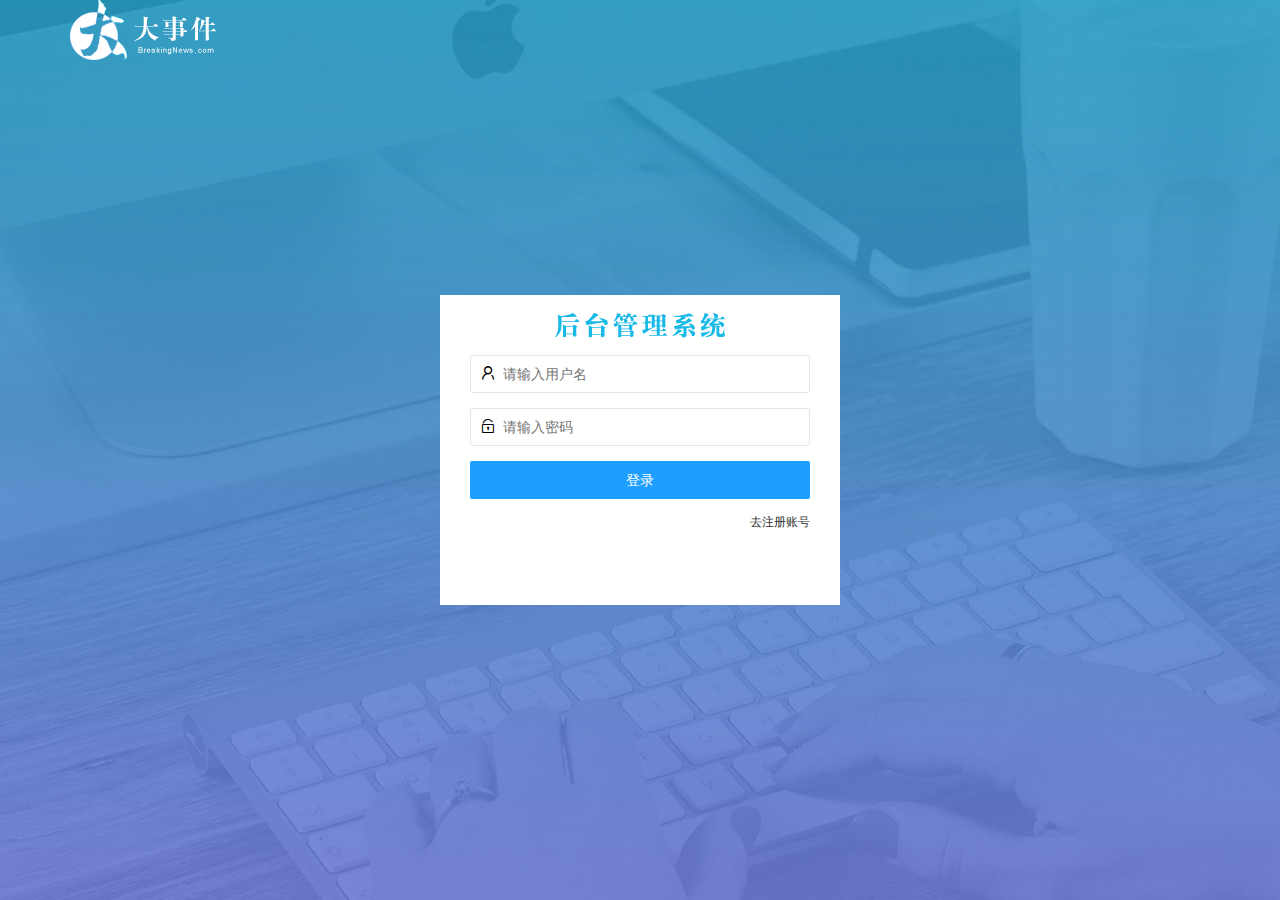
==== login.html @ 741459e1 "完成了登录和注册功能" ====
<!DOCTYPE html>
<html lang="en">

<head>
    <meta charset="UTF-8" />
    <meta name="viewport" content="width=device-width, initial-scale=1.0" />
    <title>大事件-登录/注册</title>
    <!-- 导入 LayUI 的样式 -->
    <link rel="stylesheet" href="/assets/lib/layui/css/layui.css" />
    <!-- 导入自己的样式表 -->
    <link rel="stylesheet" href="/assets/css/login.css" />
</head>

<body>
    <!-- 头部的 Logo 区域 -->
    <div class="layui-main">
        <img src="/assets/images/logo.png" alt="" />
    </div>

    <!-- 登录注册区域 -->
    <div class="loginAndRegBox">
        <div class="title-box"></div>
        <!-- 登录的div -->
        <div class="login-box">
            <!-- 登录的表单 -->
            <form class="layui-form" id="form_login">
                <!-- 用户名 -->
                <div class="layui-form-item">
                    <i class="layui-icon layui-icon-username"></i>
                    <input type="text" name="username" required lay-verify="required" placeholder="请输入用户名"
                        autocomplete="off" class="layui-input" />
                </div>
                <!-- 密码 -->
                <div class="layui-form-item">
                    <i class="layui-icon layui-icon-password"></i>
                    <input type="password" name="password" required lay-verify="required|pwd" placeholder="请输入密码"
                        autocomplete="off" class="layui-input" />
                </div>
                <!-- 登录按钮 -->
                <div class="layui-form-item">
                    <!-- 注意：表单提交按钮和普通按钮的区别，就是 lay-submit 属性 -->
                    <button class="layui-btn layui-btn-fluid layui-btn-normal" lay-submit>登录</button>
                </div>
                <div class="layui-form-item links">
                    <a href="javascript:;" id="link_reg">去注册账号</a>
                </div>
            </form>
        </div>


        <!-- 注册的div -->
        <div class="reg-box">
            <!-- 注册的表单 -->
            <form class="layui-form" id="form_reg">
                <!-- 用户名 -->
                <div class="layui-form-item">
                    <i class="layui-icon layui-icon-username"></i>
                    <input type="text" name="username" required lay-verify="required" placeholder="请输入用户名"
                        autocomplete="off" class="layui-input" />
                </div>
                <!-- 密码 -->
                <div class="layui-form-item">
                    <i class="layui-icon layui-icon-password"></i>
                    <input type="password" name="password" required lay-verify="required|pwd" placeholder="请输入密码"
                        autocomplete="off" class="layui-input" />
                </div>
                <!-- 密码确认框 -->
                <div class="layui-form-item">
                    <i class="layui-icon layui-icon-password"></i>
                    <input type="password" name="repassword" required lay-verify="required|pwd|repwd"
                        placeholder="再次确认密码" autocomplete="off" class="layui-input" />
                </div>
                <!-- 注册按钮 -->
                <div class="layui-form-item">
                    <!-- 注意：表单提交按钮和普通按钮的区别，就是 lay-submit 属性 -->
                    <button class="layui-btn layui-btn-fluid layui-btn-normal" lay-submit>注册</button>
                </div>
                <div class="layui-form-item links">
                    <a href="javascript:;" id="link_login">去登录</a>
                </div>
            </form>
        </div>

    </div>
    <script src="/assets/lib/jquery.js"></script>
    <script src="/assets/lib/layui/layui.all.js"></script>
    <!-- 导入自己封装的baseAPI文件 -->
    <script src="/assets/js/baseAPI.js"></script>
    <!-- 导入自己的js样式文件 -->
    <script src="/assets/js/login.js"></script>
</body>

</html>
---- assets/lib/layui/css/layui.css ----
/** layui-v2.5.5 MIT License By https://www.layui.com */
 .layui-inline,img{display:inline-block;vertical-align:middle}h1,h2,h3,h4,h5,h6{font-weight:400}.layui-edge,.layui-header,.layui-inline,.layui-main{position:relative}.layui-body,.layui-edge,.layui-elip{overflow:hidden}.layui-btn,.layui-edge,.layui-inline,img{vertical-align:middle}.layui-btn,.layui-disabled,.layui-icon,.layui-unselect{-moz-user-select:none;-webkit-user-select:none;-ms-user-select:none}.layui-elip,.layui-form-checkbox span,.layui-form-pane .layui-form-label{text-overflow:ellipsis;white-space:nowrap}.layui-breadcrumb,.layui-tree-btnGroup{visibility:hidden}blockquote,body,button,dd,div,dl,dt,form,h1,h2,h3,h4,h5,h6,input,li,ol,p,pre,td,textarea,th,ul{margin:0;padding:0;-webkit-tap-highlight-color:rgba(0,0,0,0)}a:active,a:hover{outline:0}img{border:none}li{list-style:none}table{border-collapse:collapse;border-spacing:0}h4,h5,h6{font-size:100%}button,input,optgroup,option,select,textarea{font-family:inherit;font-size:inherit;font-style:inherit;font-weight:inherit;outline:0}pre{white-space:pre-wrap;white-space:-moz-pre-wrap;white-space:-pre-wrap;white-space:-o-pre-wrap;word-wrap:break-word}body{line-height:24px;font:14px Helvetica Neue,Helvetica,PingFang SC,Tahoma,Arial,sans-serif}hr{height:1px;margin:10px 0;border:0;clear:both}a{color:#333;text-decoration:none}a:hover{color:#777}a cite{font-style:normal;*cursor:pointer}.layui-border-box,.layui-border-box *{box-sizing:border-box}.layui-box,.layui-box *{box-sizing:content-box}.layui-clear{clear:both;*zoom:1}.layui-clear:after{content:'\20';clear:both;*zoom:1;display:block;height:0}.layui-inline{*display:inline;*zoom:1}.layui-edge{display:inline-block;width:0;height:0;border-width:6px;border-style:dashed;border-color:transparent}.layui-edge-top{top:-4px;border-bottom-color:#999;border-bottom-style:solid}.layui-edge-right{border-left-color:#999;border-left-style:solid}.layui-edge-bottom{top:2px;border-top-color:#999;border-top-style:solid}.layui-edge-left{border-right-color:#999;border-right-style:solid}.layui-disabled,.layui-disabled:hover{color:#d2d2d2!important;cursor:not-allowed!important}.layui-circle{border-radius:100%}.layui-show{display:block!important}.layui-hide{display:none!important}@font-face{font-family:layui-icon;src:url(../font/iconfont.eot?v=250);src:url(../font/iconfont.eot?v=250#iefix) format('embedded-opentype'),url(../font/iconfont.woff2?v=250) format('woff2'),url(../font/iconfont.woff?v=250) format('woff'),url(../font/iconfont.ttf?v=250) format('truetype'),url(../font/iconfont.svg?v=250#layui-icon) format('svg')}.layui-icon{font-family:layui-icon!important;font-size:16px;font-style:normal;-webkit-font-smoothing:antialiased;-moz-osx-font-smoothing:grayscale}.layui-icon-reply-fill:before{content:"\e611"}.layui-icon-set-fill:before{content:"\e614"}.layui-icon-menu-fill:before{content:"\e60f"}.layui-icon-search:before{content:"\e615"}.layui-icon-share:before{content:"\e641"}.layui-icon-set-sm:before{content:"\e620"}.layui-icon-engine:before{content:"\e628"}.layui-icon-close:before{content:"\1006"}.layui-icon-close-fill:before{content:"\1007"}.layui-icon-chart-screen:before{content:"\e629"}.layui-icon-star:before{content:"\e600"}.layui-icon-circle-dot:before{content:"\e617"}.layui-icon-chat:before{content:"\e606"}.layui-icon-release:before{content:"\e609"}.layui-icon-list:before{content:"\e60a"}.layui-icon-chart:before{content:"\e62c"}.layui-icon-ok-circle:before{content:"\1005"}.layui-icon-layim-theme:before{content:"\e61b"}.layui-icon-table:before{content:"\e62d"}.layui-icon-right:before{content:"\e602"}.layui-icon-left:before{content:"\e603"}.layui-icon-cart-simple:before{content:"\e698"}.layui-icon-face-cry:before{content:"\e69c"}.layui-icon-face-smile:before{content:"\e6af"}.layui-icon-survey:before{content:"\e6b2"}.layui-icon-tree:before{content:"\e62e"}.layui-icon-upload-circle:before{content:"\e62f"}.layui-icon-add-circle:before{content:"\e61f"}.layui-icon-download-circle:before{content:"\e601"}.layui-icon-templeate-1:before{content:"\e630"}.layui-icon-util:before{content:"\e631"}.layui-icon-face-surprised:before{content:"\e664"}.layui-icon-edit:before{content:"\e642"}.layui-icon-speaker:before{content:"\e645"}.layui-icon-down:before{content:"\e61a"}.layui-icon-file:before{content:"\e621"}.layui-icon-layouts:before{content:"\e632"}.layui-icon-rate-half:before{content:"\e6c9"}.layui-icon-add-circle-fine:before{content:"\e608"}.layui-icon-prev-circle:before{content:"\e633"}.layui-icon-read:before{content:"\e705"}.layui-icon-404:before{content:"\e61c"}.layui-icon-carousel:before{content:"\e634"}.layui-icon-help:before{content:"\e607"}.layui-icon-code-circle:before{content:"\e635"}.layui-icon-water:before{content:"\e636"}.layui-icon-username:before{content:"\e66f"}.layui-icon-find-fill:before{content:"\e670"}.layui-icon-about:before{content:"\e60b"}.layui-icon-location:before{content:"\e715"}.layui-icon-up:before{content:"\e619"}.layui-icon-pause:before{content:"\e651"}.layui-icon-date:before{content:"\e637"}.layui-icon-layim-uploadfile:before{content:"\e61d"}.layui-icon-delete:before{content:"\e640"}.layui-icon-play:before{content:"\e652"}.layui-icon-top:before{content:"\e604"}.layui-icon-friends:before{content:"\e612"}.layui-icon-refresh-3:before{content:"\e9aa"}.layui-icon-ok:before{content:"\e605"}.layui-icon-layer:before{content:"\e638"}.layui-icon-face-smile-fine:before{content:"\e60c"}.layui-icon-dollar:before{content:"\e659"}.layui-icon-group:before{content:"\e613"}.layui-icon-layim-download:before{content:"\e61e"}.layui-icon-picture-fine:before{content:"\e60d"}.layui-icon-link:before{content:"\e64c"}.layui-icon-diamond:before{content:"\e735"}.layui-icon-log:before{content:"\e60e"}.layui-icon-rate-solid:before{content:"\e67a"}.layui-icon-fonts-del:before{content:"\e64f"}.layui-icon-unlink:before{content:"\e64d"}.layui-icon-fonts-clear:before{content:"\e639"}.layui-icon-triangle-r:before{content:"\e623"}.layui-icon-circle:before{content:"\e63f"}.layui-icon-radio:before{content:"\e643"}.layui-icon-align-center:before{content:"\e647"}.layui-icon-align-right:before{content:"\e648"}.layui-icon-align-left:before{content:"\e649"}.layui-icon-loading-1:before{content:"\e63e"}.layui-icon-return:before{content:"\e65c"}.layui-icon-fonts-strong:before{content:"\e62b"}.layui-icon-upload:before{content:"\e67c"}.layui-icon-dialogue:before{content:"\e63a"}.layui-icon-video:before{content:"\e6ed"}.layui-icon-headset:before{content:"\e6fc"}.layui-icon-cellphone-fine:before{content:"\e63b"}.layui-icon-add-1:before{content:"\e654"}.layui-icon-face-smile-b:before{content:"\e650"}.layui-icon-fonts-html:before{content:"\e64b"}.layui-icon-form:before{content:"\e63c"}.layui-icon-cart:before{content:"\e657"}.layui-icon-camera-fill:before{content:"\e65d"}.layui-icon-tabs:before{content:"\e62a"}.layui-icon-fonts-code:before{content:"\e64e"}.layui-icon-fire:before{content:"\e756"}.layui-icon-set:before{content:"\e716"}.layui-icon-fonts-u:before{content:"\e646"}.layui-icon-triangle-d:before{content:"\e625"}.layui-icon-tips:before{content:"\e702"}.layui-icon-picture:before{content:"\e64a"}.layui-icon-more-vertical:before{content:"\e671"}.layui-icon-flag:before{content:"\e66c"}.layui-icon-loading:before{content:"\e63d"}.layui-icon-fonts-i:before{content:"\e644"}.layui-icon-refresh-1:before{content:"\e666"}.layui-icon-rmb:before{content:"\e65e"}.layui-icon-home:before{content:"\e68e"}.layui-icon-user:before{content:"\e770"}.layui-icon-notice:before{content:"\e667"}.layui-icon-login-weibo:before{content:"\e675"}.layui-icon-voice:before{content:"\e688"}.layui-icon-upload-drag:before{content:"\e681"}.layui-icon-login-qq:before{content:"\e676"}.layui-icon-snowflake:before{content:"\e6b1"}.layui-icon-file-b:before{content:"\e655"}.layui-icon-template:before{content:"\e663"}.layui-icon-auz:before{content:"\e672"}.layui-icon-console:before{content:"\e665"}.layui-icon-app:before{content:"\e653"}.layui-icon-prev:before{content:"\e65a"}.layui-icon-website:before{content:"\e7ae"}.layui-icon-next:before{content:"\e65b"}.layui-icon-component:before{content:"\e857"}.layui-icon-more:before{content:"\e65f"}.layui-icon-login-wechat:before{content:"\e677"}.layui-icon-shrink-right:before{content:"\e668"}.layui-icon-spread-left:before{content:"\e66b"}.layui-icon-camera:before{content:"\e660"}.layui-icon-note:before{content:"\e66e"}.layui-icon-refresh:before{content:"\e669"}.layui-icon-female:before{content:"\e661"}.layui-icon-male:before{content:"\e662"}.layui-icon-password:before{content:"\e673"}.layui-icon-senior:before{content:"\e674"}.layui-icon-theme:before{content:"\e66a"}.layui-icon-tread:before{content:"\e6c5"}.layui-icon-praise:before{content:"\e6c6"}.layui-icon-star-fill:before{content:"\e658"}.layui-icon-rate:before{content:"\e67b"}.layui-icon-template-1:before{content:"\e656"}.layui-icon-vercode:before{content:"\e679"}.layui-icon-cellphone:before{content:"\e678"}.layui-icon-screen-full:before{content:"\e622"}.layui-icon-screen-restore:before{content:"\e758"}.layui-icon-cols:before{content:"\e610"}.layui-icon-export:before{content:"\e67d"}.layui-icon-print:before{content:"\e66d"}.layui-icon-slider:before{content:"\e714"}.layui-icon-addition:before{content:"\e624"}.layui-icon-subtraction:before{content:"\e67e"}.layui-icon-service:before{content:"\e626"}.layui-icon-transfer:before{content:"\e691"}.layui-main{width:1140px;margin:0 auto}.layui-header{z-index:1000;height:60px}.layui-header a:hover{transition:all .5s;-webkit-transition:all .5s}.layui-side{position:fixed;left:0;top:0;bottom:0;z-index:999;width:200px;overflow-x:hidden}.layui-side-scroll{position:relative;width:220px;height:100%;overflow-x:hidden}.layui-body{position:absolute;left:200px;right:0;top:0;bottom:0;z-index:998;width:auto;overflow-y:auto;box-sizing:border-box}.layui-layout-body{overflow:hidden}.layui-layout-admin .layui-header{background-color:#23262E}.layui-layout-admin .layui-side{top:60px;width:200px;overflow-x:hidden}.layui-layout-admin .layui-body{position:fixed;top:60px;bottom:44px}.layui-layout-admin .layui-main{width:auto;margin:0 15px}.layui-layout-admin .layui-footer{position:fixed;left:200px;right:0;bottom:0;height:44px;line-height:44px;padding:0 15px;background-color:#eee}.layui-layout-admin .layui-logo{position:absolute;left:0;top:0;width:200px;height:100%;line-height:60px;text-align:center;color:#009688;font-size:16px}.layui-layout-admin .layui-header .layui-nav{background:0 0}.layui-layout-left{position:absolute!important;left:200px;top:0}.layui-layout-right{position:absolute!important;right:0;top:0}.layui-container{position:relative;margin:0 auto;padding:0 15px;box-sizing:border-box}.layui-fluid{position:relative;margin:0 auto;padding:0 15px}.layui-row:after,.layui-row:before{content:'';display:block;clear:both}.layui-col-lg1,.layui-col-lg10,.layui-col-lg11,.layui-col-lg12,.layui-col-lg2,.layui-col-lg3,.layui-col-lg4,.layui-col-lg5,.layui-col-lg6,.layui-col-lg7,.layui-col-lg8,.layui-col-lg9,.layui-col-md1,.layui-col-md10,.layui-col-md11,.layui-col-md12,.layui-col-md2,.layui-col-md3,.layui-col-md4,.layui-col-md5,.layui-col-md6,.layui-col-md7,.layui-col-md8,.layui-col-md9,.layui-col-sm1,.layui-col-sm10,.layui-col-sm11,.layui-col-sm12,.layui-col-sm2,.layui-col-sm3,.layui-col-sm4,.layui-col-sm5,.layui-col-sm6,.layui-col-sm7,.layui-col-sm8,.layui-col-sm9,.layui-col-xs1,.layui-col-xs10,.layui-col-xs11,.layui-col-xs12,.layui-col-xs2,.layui-col-xs3,.layui-col-xs4,.layui-col-xs5,.layui-col-xs6,.layui-col-xs7,.layui-col-xs8,.layui-col-xs9{position:relative;display:block;box-sizing:border-box}.layui-col-xs1,.layui-col-xs10,.layui-col-xs11,.layui-col-xs12,.layui-col-xs2,.layui-col-xs3,.layui-col-xs4,.layui-col-xs5,.layui-col-xs6,.layui-col-xs7,.layui-col-xs8,.layui-col-xs9{float:left}.layui-col-xs1{width:8.33333333%}.layui-col-xs2{width:16.66666667%}.layui-col-xs3{width:25%}.layui-col-xs4{width:33.33333333%}.layui-col-xs5{width:41.66666667%}.layui-col-xs6{width:50%}.layui-col-xs7{width:58.33333333%}.layui-col-xs8{width:66.66666667%}.layui-col-xs9{width:75%}.layui-col-xs10{width:83.33333333%}.layui-col-xs11{width:91.66666667%}.layui-col-xs12{width:100%}.layui-col-xs-offset1{margin-left:8.33333333%}.layui-col-xs-offset2{margin-left:16.66666667%}.layui-col-xs-offset3{margin-left:25%}.layui-col-xs-offset4{margin-left:33.33333333%}.layui-col-xs-offset5{margin-left:41.66666667%}.layui-col-xs-offset6{margin-left:50%}.layui-col-xs-offset7{margin-left:58.33333333%}.layui-col-xs-offset8{margin-left:66.66666667%}.layui-col-xs-offset9{margin-left:75%}.layui-col-xs-offset10{margin-left:83.33333333%}.layui-col-xs-offset11{margin-left:91.66666667%}.layui-col-xs-offset12{margin-left:100%}@media screen and (max-width:768px){.layui-hide-xs{display:none!important}.layui-show-xs-block{display:block!important}.layui-show-xs-inline{display:inline!important}.layui-show-xs-inline-block{display:inline-block!important}}@media screen and (min-width:768px){.layui-container{width:750px}.layui-hide-sm{display:none!important}.layui-show-sm-block{display:block!important}.layui-show-sm-inline{display:inline!important}.layui-show-sm-inline-block{display:inline-block!important}.layui-col-sm1,.layui-col-sm10,.layui-col-sm11,.layui-col-sm12,.layui-col-sm2,.layui-col-sm3,.layui-col-sm4,.layui-col-sm5,.layui-col-sm6,.layui-col-sm7,.layui-col-sm8,.layui-col-sm9{float:left}.layui-col-sm1{width:8.33333333%}.layui-col-sm2{width:16.66666667%}.layui-col-sm3{width:25%}.layui-col-sm4{width:33.33333333%}.layui-col-sm5{width:41.66666667%}.layui-col-sm6{width:50%}.layui-col-sm7{width:58.33333333%}.layui-col-sm8{width:66.66666667%}.layui-col-sm9{width:75%}.layui-col-sm10{width:83.33333333%}.layui-col-sm11{width:91.66666667%}.layui-col-sm12{width:100%}.layui-col-sm-offset1{margin-left:8.33333333%}.layui-col-sm-offset2{margin-left:16.66666667%}.layui-col-sm-offset3{margin-left:25%}.layui-col-sm-offset4{margin-left:33.33333333%}.layui-col-sm-offset5{margin-left:41.66666667%}.layui-col-sm-offset6{margin-left:50%}.layui-col-sm-offset7{margin-left:58.33333333%}.layui-col-sm-offset8{margin-left:66.66666667%}.layui-col-sm-offset9{margin-left:75%}.layui-col-sm-offset10{margin-left:83.33333333%}.layui-col-sm-offset11{margin-left:91.66666667%}.layui-col-sm-offset12{margin-left:100%}}@media screen and (min-width:992px){.layui-container{width:970px}.layui-hide-md{display:none!important}.layui-show-md-block{display:block!important}.layui-show-md-inline{display:inline!important}.layui-show-md-inline-block{display:inline-block!important}.layui-col-md1,.layui-col-md10,.layui-col-md11,.layui-col-md12,.layui-col-md2,.layui-col-md3,.layui-col-md4,.layui-col-md5,.layui-col-md6,.layui-col-md7,.layui-col-md8,.layui-col-md9{float:left}.layui-col-md1{width:8.33333333%}.layui-col-md2{width:16.66666667%}.layui-col-md3{width:25%}.layui-col-md4{width:33.33333333%}.layui-col-md5{width:41.66666667%}.layui-col-md6{width:50%}.layui-col-md7{width:58.33333333%}.layui-col-md8{width:66.66666667%}.layui-col-md9{width:75%}.layui-col-md10{width:83.33333333%}.layui-col-md11{width:91.66666667%}.layui-col-md12{width:100%}.layui-col-md-offset1{margin-left:8.33333333%}.layui-col-md-offset2{margin-left:16.66666667%}.layui-col-md-offset3{margin-left:25%}.layui-col-md-offset4{margin-left:33.33333333%}.layui-col-md-offset5{margin-left:41.66666667%}.layui-col-md-offset6{margin-left:50%}.layui-col-md-offset7{margin-left:58.33333333%}.layui-col-md-offset8{margin-left:66.66666667%}.layui-col-md-offset9{margin-left:75%}.layui-col-md-offset10{margin-left:83.33333333%}.layui-col-md-offset11{margin-left:91.66666667%}.layui-col-md-offset12{margin-left:100%}}@media screen and (min-width:1200px){.layui-container{width:1170px}.layui-hide-lg{display:none!important}.layui-show-lg-block{display:block!important}.layui-show-lg-inline{display:inline!important}.layui-show-lg-inline-block{display:inline-block!important}.layui-col-lg1,.layui-col-lg10,.layui-col-lg11,.layui-col-lg12,.layui-col-lg2,.layui-col-lg3,.layui-col-lg4,.layui-col-lg5,.layui-col-lg6,.layui-col-lg7,.layui-col-lg8,.layui-col-lg9{float:left}.layui-col-lg1{width:8.33333333%}.layui-col-lg2{width:16.66666667%}.layui-col-lg3{width:25%}.layui-col-lg4{width:33.33333333%}.layui-col-lg5{width:41.66666667%}.layui-col-lg6{width:50%}.layui-col-lg7{width:58.33333333%}.layui-col-lg8{width:66.66666667%}.layui-col-lg9{width:75%}.layui-col-lg10{width:83.33333333%}.layui-col-lg11{width:91.66666667%}.layui-col-lg12{width:100%}.layui-col-lg-offset1{margin-left:8.33333333%}.layui-col-lg-offset2{margin-left:16.66666667%}.layui-col-lg-offset3{margin-left:25%}.layui-col-lg-offset4{margin-left:33.33333333%}.layui-col-lg-offset5{margin-left:41.66666667%}.layui-col-lg-offset6{margin-left:50%}.layui-col-lg-offset7{margin-left:58.33333333%}.layui-col-lg-offset8{margin-left:66.66666667%}.layui-col-lg-offset9{margin-left:75%}.layui-col-lg-offset10{margin-left:83.33333333%}.layui-col-lg-offset11{margin-left:91.66666667%}.layui-col-lg-offset12{margin-left:100%}}.layui-col-space1{margin:-.5px}.layui-col-space1>*{padding:.5px}.layui-col-space3{margin:-1.5px}.layui-col-space3>*{padding:1.5px}.layui-col-space5{margin:-2.5px}.layui-col-space5>*{padding:2.5px}.layui-col-space8{margin:-3.5px}.layui-col-space8>*{padding:3.5px}.layui-col-space10{margin:-5px}.layui-col-space10>*{padding:5px}.layui-col-space12{margin:-6px}.layui-col-space12>*{padding:6px}.layui-col-space15{margin:-7.5px}.layui-col-space15>*{padding:7.5px}.layui-col-space18{margin:-9px}.layui-col-space18>*{padding:9px}.layui-col-space20{margin:-10px}.layui-col-space20>*{padding:10px}.layui-col-space22{margin:-11px}.layui-col-space22>*{padding:11px}.layui-col-space25{margin:-12.5px}.layui-col-space25>*{padding:12.5px}.layui-col-space30{margin:-15px}.layui-col-space30>*{padding:15px}.layui-btn,.layui-input,.layui-select,.layui-textarea,.layui-upload-button{outline:0;-webkit-appearance:none;transition:all .3s;-webkit-transition:all .3s;box-sizing:border-box}.layui-elem-quote{margin-bottom:10px;padding:15px;line-height:22px;border-left:5px solid #009688;border-radius:0 2px 2px 0;background-color:#f2f2f2}.layui-quote-nm{border-style:solid;border-width:1px 1px 1px 5px;background:0 0}.layui-elem-field{margin-bottom:10px;padding:0;border-width:1px;border-style:solid}.layui-elem-field legend{margin-left:20px;padding:0 10px;font-size:20px;font-weight:300}.layui-field-title{margin:10px 0 20px;border-width:1px 0 0}.layui-field-box{padding:10px 15px}.layui-field-title .layui-field-box{padding:10px 0}.layui-progress{position:relative;height:6px;border-radius:20px;background-color:#e2e2e2}.layui-progress-bar{position:absolute;left:0;top:0;width:0;max-width:100%;height:6px;border-radius:20px;text-align:right;background-color:#5FB878;transition:all .3s;-webkit-transition:all .3s}.layui-progress-big,.layui-progress-big .layui-progress-bar{height:18px;line-height:18px}.layui-progress-text{position:relative;top:-20px;line-height:18px;font-size:12px;color:#666}.layui-progress-big .layui-progress-text{position:static;padding:0 10px;color:#fff}.layui-collapse{border-width:1px;border-style:solid;border-radius:2px}.layui-colla-content,.layui-colla-item{border-top-width:1px;border-top-style:solid}.layui-colla-item:first-child{border-top:none}.layui-colla-title{position:relative;height:42px;line-height:42px;padding:0 15px 0 35px;color:#333;background-color:#f2f2f2;cursor:pointer;font-size:14px;overflow:hidden}.layui-colla-content{display:none;padding:10px 15px;line-height:22px;color:#666}.layui-colla-icon{position:absolute;left:15px;top:0;font-size:14px}.layui-card{margin-bottom:15px;border-radius:2px;background-color:#fff;box-shadow:0 1px 2px 0 rgba(0,0,0,.05)}.layui-card:last-child{margin-bottom:0}.layui-card-header{position:relative;height:42px;line-height:42px;padding:0 15px;border-bottom:1px solid #f6f6f6;color:#333;border-radius:2px 2px 0 0;font-size:14px}.layui-bg-black,.layui-bg-blue,.layui-bg-cyan,.layui-bg-green,.layui-bg-orange,.layui-bg-red{color:#fff!important}.layui-card-body{position:relative;padding:10px 15px;line-height:24px}.layui-card-body[pad15]{padding:15px}.layui-card-body[pad20]{padding:20px}.layui-card-body .layui-table{margin:5px 0}.layui-card .layui-tab{margin:0}.layui-panel-window{position:relative;padding:15px;border-radius:0;border-top:5px solid #E6E6E6;background-color:#fff}.layui-auxiliar-moving{position:fixed;left:0;right:0;top:0;bottom:0;width:100%;height:100%;background:0 0;z-index:9999999999}.layui-form-label,.layui-form-mid,.layui-form-select,.layui-input-block,.layui-input-inline,.layui-textarea{position:relative}.layui-bg-red{background-color:#FF5722!important}.layui-bg-orange{background-color:#FFB800!important}.layui-bg-green{background-color:#009688!important}.layui-bg-cyan{background-color:#2F4056!important}.layui-bg-blue{background-color:#1E9FFF!important}.layui-bg-black{background-color:#393D49!important}.layui-bg-gray{background-color:#eee!important;color:#666!important}.layui-badge-rim,.layui-colla-content,.layui-colla-item,.layui-collapse,.layui-elem-field,.layui-form-pane .layui-form-item[pane],.layui-form-pane .layui-form-label,.layui-input,.layui-layedit,.layui-layedit-tool,.layui-quote-nm,.layui-select,.layui-tab-bar,.layui-tab-card,.layui-tab-title,.layui-tab-title .layui-this:after,.layui-textarea{border-color:#e6e6e6}.layui-timeline-item:before,hr{background-color:#e6e6e6}.layui-text{line-height:22px;font-size:14px;color:#666}.layui-text h1,.layui-text h2,.layui-text h3{font-weight:500;color:#333}.layui-text h1{font-size:30px}.layui-text h2{font-size:24px}.layui-text h3{font-size:18px}.layui-text a:not(.layui-btn){color:#01AAED}.layui-text a:not(.layui-btn):hover{text-decoration:underline}.layui-text ul{padding:5px 0 5px 15px}.layui-text ul li{margin-top:5px;list-style-type:disc}.layui-text em,.layui-word-aux{color:#999!important;padding:0 5px!important}.layui-btn{display:inline-block;height:38px;line-height:38px;padding:0 18px;background-color:#009688;color:#fff;white-space:nowrap;text-align:center;font-size:14px;border:none;border-radius:2px;cursor:pointer}.layui-btn:hover{opacity:.8;filter:alpha(opacity=80);color:#fff}.layui-btn:active{opacity:1;filter:alpha(opacity=100)}.layui-btn+.layui-btn{margin-left:10px}.layui-btn-container{font-size:0}.layui-btn-container .layui-btn{margin-right:10px;margin-bottom:10px}.layui-btn-container .layui-btn+.layui-btn{margin-left:0}.layui-table .layui-btn-container .layui-btn{margin-bottom:9px}.layui-btn-radius{border-radius:100px}.layui-btn .layui-icon{margin-right:3px;font-size:18px;vertical-align:bottom;vertical-align:middle\9}.layui-btn-primary{border:1px solid #C9C9C9;background-color:#fff;color:#555}.layui-btn-primary:hover{border-color:#009688;color:#333}.layui-btn-normal{background-color:#1E9FFF}.layui-btn-warm{background-color:#FFB800}.layui-btn-danger{background-color:#FF5722}.layui-btn-checked{background-color:#5FB878}.layui-btn-disabled,.layui-btn-disabled:active,.layui-btn-disabled:hover{border:1px solid #e6e6e6;background-color:#FBFBFB;color:#C9C9C9;cursor:not-allowed;opacity:1}.layui-btn-lg{height:44px;line-height:44px;padding:0 25px;font-size:16px}.layui-btn-sm{height:30px;line-height:30px;padding:0 10px;font-size:12px}.layui-btn-sm i{font-size:16px!important}.layui-btn-xs{height:22px;line-height:22px;padding:0 5px;font-size:12px}.layui-btn-xs i{font-size:14px!important}.layui-btn-group{display:inline-block;vertical-align:middle;font-size:0}.layui-btn-group .layui-btn{margin-left:0!important;margin-right:0!important;border-left:1px solid rgba(255,255,255,.5);border-radius:0}.layui-btn-group .layui-btn-primary{border-left:none}.layui-btn-group .layui-btn-primary:hover{border-color:#C9C9C9;color:#009688}.layui-btn-group .layui-btn:first-child{border-left:none;border-radius:2px 0 0 2px}.layui-btn-group .layui-btn-primary:first-child{border-left:1px solid #c9c9c9}.layui-btn-group .layui-btn:last-child{border-radius:0 2px 2px 0}.layui-btn-group .layui-btn+.layui-btn{margin-left:0}.layui-btn-group+.layui-btn-group{margin-left:10px}.layui-btn-fluid{width:100%}.layui-input,.layui-select,.layui-textarea{height:38px;line-height:1.3;line-height:38px\9;border-width:1px;border-style:solid;background-color:#fff;border-radius:2px}.layui-input::-webkit-input-placeholder,.layui-select::-webkit-input-placeholder,.layui-textarea::-webkit-input-placeholder{line-height:1.3}.layui-input,.layui-textarea{display:block;width:100%;padding-left:10px}.layui-input:hover,.layui-textarea:hover{border-color:#D2D2D2!important}.layui-input:focus,.layui-textarea:focus{border-color:#C9C9C9!important}.layui-textarea{min-height:100px;height:auto;line-height:20px;padding:6px 10px;resize:vertical}.layui-select{padding:0 10px}.layui-form input[type=checkbox],.layui-form input[type=radio],.layui-form select{display:none}.layui-form [lay-ignore]{display:initial}.layui-form-item{margin-bottom:15px;clear:both;*zoom:1}.layui-form-item:after{content:'\20';clear:both;*zoom:1;display:block;height:0}.layui-form-label{float:left;display:block;padding:9px 15px;width:80px;font-weight:400;line-height:20px;text-align:right}.layui-form-label-col{display:block;float:none;padding:9px 0;line-height:20px;text-align:left}.layui-form-item .layui-inline{margin-bottom:5px;margin-right:10px}.layui-input-block{margin-left:110px;min-height:36px}.layui-input-inline{display:inline-block;vertical-align:middle}.layui-form-item .layui-input-inline{float:left;width:190px;margin-right:10px}.layui-form-text .layui-input-inline{width:auto}.layui-form-mid{float:left;display:block;padding:9px 0!important;line-height:20px;margin-right:10px}.layui-form-danger+.layui-form-select .layui-input,.layui-form-danger:focus{border-color:#FF5722!important}.layui-form-select .layui-input{padding-right:30px;cursor:pointer}.layui-form-select .layui-edge{position:absolute;right:10px;top:50%;margin-top:-3px;cursor:pointer;border-width:6px;border-top-color:#c2c2c2;border-top-style:solid;transition:all .3s;-webkit-transition:all .3s}.layui-form-select dl{display:none;position:absolute;left:0;top:42px;padding:5px 0;z-index:899;min-width:100%;border:1px solid #d2d2d2;max-height:300px;overflow-y:auto;background-color:#fff;border-radius:2px;box-shadow:0 2px 4px rgba(0,0,0,.12);box-sizing:border-box}.layui-form-select dl dd,.layui-form-select dl dt{padding:0 10px;line-height:36px;white-space:nowrap;overflow:hidden;text-overflow:ellipsis}.layui-form-select dl dt{font-size:12px;color:#999}.layui-form-select dl dd{cursor:pointer}.layui-form-select dl dd:hover{background-color:#f2f2f2;-webkit-transition:.5s all;transition:.5s all}.layui-form-select .layui-select-group dd{padding-left:20px}.layui-form-select dl dd.layui-select-tips{padding-left:10px!important;color:#999}.layui-form-select dl dd.layui-this{background-color:#5FB878;color:#fff}.layui-form-checkbox,.layui-form-select dl dd.layui-disabled{background-color:#fff}.layui-form-selected dl{display:block}.layui-form-checkbox,.layui-form-checkbox *,.layui-form-switch{display:inline-block;vertical-align:middle}.layui-form-selected .layui-edge{margin-top:-9px;-webkit-transform:rotate(180deg);transform:rotate(180deg);margin-top:-3px\9}:root .layui-form-selected .layui-edge{margin-top:-9px\0/IE9}.layui-form-selectup dl{top:auto;bottom:42px}.layui-select-none{margin:5px 0;text-align:center;color:#999}.layui-select-disabled .layui-disabled{border-color:#eee!important}.layui-select-disabled .layui-edge{border-top-color:#d2d2d2}.layui-form-checkbox{position:relative;height:30px;line-height:30px;margin-right:10px;padding-right:30px;cursor:pointer;font-size:0;-webkit-transition:.1s linear;transition:.1s linear;box-sizing:border-box}.layui-form-checkbox span{padding:0 10px;height:100%;font-size:14px;border-radius:2px 0 0 2px;background-color:#d2d2d2;color:#fff;overflow:hidden}.layui-form-checkbox:hover span{background-color:#c2c2c2}.layui-form-checkbox i{position:absolute;right:0;top:0;width:30px;height:28px;border:1px solid #d2d2d2;border-left:none;border-radius:0 2px 2px 0;color:#fff;font-size:20px;text-align:center}.layui-form-checkbox:hover i{border-color:#c2c2c2;color:#c2c2c2}.layui-form-checked,.layui-form-checked:hover{border-color:#5FB878}.layui-form-checked span,.layui-form-checked:hover span{background-color:#5FB878}.layui-form-checked i,.layui-form-checked:hover i{color:#5FB878}.layui-form-item .layui-form-checkbox{margin-top:4px}.layui-form-checkbox[lay-skin=primary]{height:auto!important;line-height:normal!important;min-width:18px;min-height:18px;border:none!important;margin-right:0;padding-left:28px;padding-right:0;background:0 0}.layui-form-checkbox[lay-skin=primary] span{padding-left:0;padding-right:15px;line-height:18px;background:0 0;color:#666}.layui-form-checkbox[lay-skin=primary] i{right:auto;left:0;width:16px;height:16px;line-height:16px;border:1px solid #d2d2d2;font-size:12px;border-radius:2px;background-color:#fff;-webkit-transition:.1s linear;transition:.1s linear}.layui-form-checkbox[lay-skin=primary]:hover i{border-color:#5FB878;color:#fff}.layui-form-checked[lay-skin=primary] i{border-color:#5FB878!important;background-color:#5FB878;color:#fff}.layui-checkbox-disbaled[lay-skin=primary] span{background:0 0!important;color:#c2c2c2}.layui-checkbox-disbaled[lay-skin=primary]:hover i{border-color:#d2d2d2}.layui-form-item .layui-form-checkbox[lay-skin=primary]{margin-top:10px}.layui-form-switch{position:relative;height:22px;line-height:22px;min-width:35px;padding:0 5px;margin-top:8px;border:1px solid #d2d2d2;border-radius:20px;cursor:pointer;background-color:#fff;-webkit-transition:.1s linear;transition:.1s linear}.layui-form-switch i{position:absolute;left:5px;top:3px;width:16px;height:16px;border-radius:20px;background-color:#d2d2d2;-webkit-transition:.1s linear;transition:.1s linear}.layui-form-switch em{position:relative;top:0;width:25px;margin-left:21px;padding:0!important;text-align:center!important;color:#999!important;font-style:normal!important;font-size:12px}.layui-form-onswitch{border-color:#5FB878;background-color:#5FB878}.layui-checkbox-disbaled,.layui-checkbox-disbaled i{border-color:#e2e2e2!important}.layui-form-onswitch i{left:100%;margin-left:-21px;background-color:#fff}.layui-form-onswitch em{margin-left:5px;margin-right:21px;color:#fff!important}.layui-checkbox-disbaled span{background-color:#e2e2e2!important}.layui-checkbox-disbaled:hover i{color:#fff!important}[lay-radio]{display:none}.layui-form-radio,.layui-form-radio *{display:inline-block;vertical-align:middle}.layui-form-radio{line-height:28px;margin:6px 10px 0 0;padding-right:10px;cursor:pointer;font-size:0}.layui-form-radio *{font-size:14px}.layui-form-radio>i{margin-right:8px;font-size:22px;color:#c2c2c2}.layui-form-radio>i:hover,.layui-form-radioed>i{color:#5FB878}.layui-radio-disbaled>i{color:#e2e2e2!important}.layui-form-pane .layui-form-label{width:110px;padding:8px 15px;height:38px;line-height:20px;border-width:1px;border-style:solid;border-radius:2px 0 0 2px;text-align:center;background-color:#FBFBFB;overflow:hidden;box-sizing:border-box}.layui-form-pane .layui-input-inline{margin-left:-1px}.layui-form-pane .layui-input-block{margin-left:110px;left:-1px}.layui-form-pane .layui-input{border-radius:0 2px 2px 0}.layui-form-pane .layui-form-text .layui-form-label{float:none;width:100%;border-radius:2px;box-sizing:border-box;text-align:left}.layui-form-pane .layui-form-text .layui-input-inline{display:block;margin:0;top:-1px;clear:both}.layui-form-pane .layui-form-text .layui-input-block{margin:0;left:0;top:-1px}.layui-form-pane .layui-form-text .layui-textarea{min-height:100px;border-radius:0 0 2px 2px}.layui-form-pane .layui-form-checkbox{margin:4px 0 4px 10px}.layui-form-pane .layui-form-radio,.layui-form-pane .layui-form-switch{margin-top:6px;margin-left:10px}.layui-form-pane .layui-form-item[pane]{position:relative;border-width:1px;border-style:solid}.layui-form-pane .layui-form-item[pane] .layui-form-label{position:absolute;left:0;top:0;height:100%;border-width:0 1px 0 0}.layui-form-pane .layui-form-item[pane] .layui-input-inline{margin-left:110px}@media screen and (max-width:450px){.layui-form-item .layui-form-label{text-overflow:ellipsis;overflow:hidden;white-space:nowrap}.layui-form-item .layui-inline{display:block;margin-right:0;margin-bottom:20px;clear:both}.layui-form-item .layui-inline:after{content:'\20';clear:both;display:block;height:0}.layui-form-item .layui-input-inline{display:block;float:none;left:-3px;width:auto;margin:0 0 10px 112px}.layui-form-item .layui-input-inline+.layui-form-mid{margin-left:110px;top:-5px;padding:0}.layui-form-item .layui-form-checkbox{margin-right:5px;margin-bottom:5px}}.layui-layedit{border-width:1px;border-style:solid;border-radius:2px}.layui-layedit-tool{padding:3px 5px;border-bottom-width:1px;border-bottom-style:solid;font-size:0}.layedit-tool-fixed{position:fixed;top:0;border-top:1px solid #e2e2e2}.layui-layedit-tool .layedit-tool-mid,.layui-layedit-tool .layui-icon{display:inline-block;vertical-align:middle;text-align:center;font-size:14px}.layui-layedit-tool .layui-icon{position:relative;width:32px;height:30px;line-height:30px;margin:3px 5px;color:#777;cursor:pointer;border-radius:2px}.layui-layedit-tool .layui-icon:hover{color:#393D49}.layui-layedit-tool .layui-icon:active{color:#000}.layui-layedit-tool .layedit-tool-active{background-color:#e2e2e2;color:#000}.layui-layedit-tool .layui-disabled,.layui-layedit-tool .layui-disabled:hover{color:#d2d2d2;cursor:not-allowed}.layui-layedit-tool .layedit-tool-mid{width:1px;height:18px;margin:0 10px;background-color:#d2d2d2}.layedit-tool-html{width:50px!important;font-size:30px!important}.layedit-tool-b,.layedit-tool-code,.layedit-tool-help{font-size:16px!important}.layedit-tool-d,.layedit-tool-face,.layedit-tool-image,.layedit-tool-unlink{font-size:18px!important}.layedit-tool-image input{position:absolute;font-size:0;left:0;top:0;width:100%;height:100%;opacity:.01;filter:Alpha(opacity=1);cursor:pointer}.layui-layedit-iframe iframe{display:block;width:100%}#LAY_layedit_code{overflow:hidden}.layui-laypage{display:inline-block;*display:inline;*zoom:1;vertical-align:middle;margin:10px 0;font-size:0}.layui-laypage>a:first-child,.layui-laypage>a:first-child em{border-radius:2px 0 0 2px}.layui-laypage>a:last-child,.layui-laypage>a:last-child em{border-radius:0 2px 2px 0}.layui-laypage>:first-child{margin-left:0!important}.layui-laypage>:last-child{margin-right:0!important}.layui-laypage a,.layui-laypage button,.layui-laypage input,.layui-laypage select,.layui-laypage span{border:1px solid #e2e2e2}.layui-laypage a,.layui-laypage span{display:inline-block;*display:inline;*zoom:1;vertical-align:middle;padding:0 15px;height:28px;line-height:28px;margin:0 -1px 5px 0;background-color:#fff;color:#333;font-size:12px}.layui-flow-more a *,.layui-laypage input,.layui-table-view select[lay-ignore]{display:inline-block}.layui-laypage a:hover{color:#009688}.layui-laypage em{font-style:normal}.layui-laypage .layui-laypage-spr{color:#999;font-weight:700}.layui-laypage a{text-decoration:none}.layui-laypage .layui-laypage-curr{position:relative}.layui-laypage .layui-laypage-curr em{position:relative;color:#fff}.layui-laypage .layui-laypage-curr .layui-laypage-em{position:absolute;left:-1px;top:-1px;padding:1px;width:100%;height:100%;background-color:#009688}.layui-laypage-em{border-radius:2px}.layui-laypage-next em,.layui-laypage-prev em{font-family:Sim sun;font-size:16px}.layui-laypage .layui-laypage-count,.layui-laypage .layui-laypage-limits,.layui-laypage .layui-laypage-refresh,.layui-laypage .layui-laypage-skip{margin-left:10px;margin-right:10px;padding:0;border:none}.layui-laypage .layui-laypage-limits,.layui-laypage .layui-laypage-refresh{vertical-align:top}.layui-laypage .layui-laypage-refresh i{font-size:18px;cursor:pointer}.layui-laypage select{height:22px;padding:3px;border-radius:2px;cursor:pointer}.layui-laypage .layui-laypage-skip{height:30px;line-height:30px;color:#999}.layui-laypage button,.layui-laypage input{height:30px;line-height:30px;border-radius:2px;vertical-align:top;background-color:#fff;box-sizing:border-box}.layui-laypage input{width:40px;margin:0 10px;padding:0 3px;text-align:center}.layui-laypage input:focus,.layui-laypage select:focus{border-color:#009688!important}.layui-laypage button{margin-left:10px;padding:0 10px;cursor:pointer}.layui-table,.layui-table-view{margin:10px 0}.layui-flow-more{margin:10px 0;text-align:center;color:#999;font-size:14px}.layui-flow-more a{height:32px;line-height:32px}.layui-flow-more a *{vertical-align:top}.layui-flow-more a cite{padding:0 20px;border-radius:3px;background-color:#eee;color:#333;font-style:normal}.layui-flow-more a cite:hover{opacity:.8}.layui-flow-more a i{font-size:30px;color:#737383}.layui-table{width:100%;background-color:#fff;color:#666}.layui-table tr{transition:all .3s;-webkit-transition:all .3s}.layui-table th{text-align:left;font-weight:400}.layui-table tbody tr:hover,.layui-table thead tr,.layui-table-click,.layui-table-header,.layui-table-hover,.layui-table-mend,.layui-table-patch,.layui-table-tool,.layui-table-total,.layui-table-total tr,.layui-table[lay-even] tr:nth-child(even){background-color:#f2f2f2}.layui-table td,.layui-table th,.layui-table-col-set,.layui-table-fixed-r,.layui-table-grid-down,.layui-table-header,.layui-table-page,.layui-table-tips-main,.layui-table-tool,.layui-table-total,.layui-table-view,.layui-table[lay-skin=line],.layui-table[lay-skin=row]{border-width:1px;border-style:solid;border-color:#e6e6e6}.layui-table td,.layui-table th{position:relative;padding:9px 15px;min-height:20px;line-height:20px;font-size:14px}.layui-table[lay-skin=line] td,.layui-table[lay-skin=line] th{border-width:0 0 1px}.layui-table[lay-skin=row] td,.layui-table[lay-skin=row] th{border-width:0 1px 0 0}.layui-table[lay-skin=nob] td,.layui-table[lay-skin=nob] th{border:none}.layui-table img{max-width:100px}.layui-table[lay-size=lg] td,.layui-table[lay-size=lg] th{padding:15px 30px}.layui-table-view .layui-table[lay-size=lg] .layui-table-cell{height:40px;line-height:40px}.layui-table[lay-size=sm] td,.layui-table[lay-size=sm] th{font-size:12px;padding:5px 10px}.layui-table-view .layui-table[lay-size=sm] .layui-table-cell{height:20px;line-height:20px}.layui-table[lay-data]{display:none}.layui-table-box{position:relative;overflow:hidden}.layui-table-view .layui-table{position:relative;width:auto;margin:0}.layui-table-view .layui-table[lay-skin=line]{border-width:0 1px 0 0}.layui-table-view .layui-table[lay-skin=row]{border-width:0 0 1px}.layui-table-view .layui-table td,.layui-table-view .layui-table th{padding:5px 0;border-top:none;border-left:none}.layui-table-view .layui-table th.layui-unselect .layui-table-cell span{cursor:pointer}.layui-table-view .layui-table td{cursor:default}.layui-table-view .layui-table td[data-edit=text]{cursor:text}.layui-table-view .layui-form-checkbox[lay-skin=primary] i{width:18px;height:18px}.layui-table-view .layui-form-radio{line-height:0;padding:0}.layui-table-view .layui-form-radio>i{margin:0;font-size:20px}.layui-table-init{position:absolute;left:0;top:0;width:100%;height:100%;text-align:center;z-index:110}.layui-table-init .layui-icon{position:absolute;left:50%;top:50%;margin:-15px 0 0 -15px;font-size:30px;color:#c2c2c2}.layui-table-header{border-width:0 0 1px;overflow:hidden}.layui-table-header .layui-table{margin-bottom:-1px}.layui-table-tool .layui-inline[lay-event]{position:relative;width:26px;height:26px;padding:5px;line-height:16px;margin-right:10px;text-align:center;color:#333;border:1px solid #ccc;cursor:pointer;-webkit-transition:.5s all;transition:.5s all}.layui-table-tool .layui-inline[lay-event]:hover{border:1px solid #999}.layui-table-tool-temp{padding-right:120px}.layui-table-tool-self{position:absolute;right:17px;top:10px}.layui-table-tool .layui-table-tool-self .layui-inline[lay-event]{margin:0 0 0 10px}.layui-table-tool-panel{position:absolute;top:29px;left:-1px;padding:5px 0;min-width:150px;min-height:40px;border:1px solid #d2d2d2;text-align:left;overflow-y:auto;background-color:#fff;box-shadow:0 2px 4px rgba(0,0,0,.12)}.layui-table-cell,.layui-table-tool-panel li{overflow:hidden;text-overflow:ellipsis;white-space:nowrap}.layui-table-tool-panel li{padding:0 10px;line-height:30px;-webkit-transition:.5s all;transition:.5s all}.layui-table-tool-panel li .layui-form-checkbox[lay-skin=primary]{width:100%;padding-left:28px}.layui-table-tool-panel li:hover{background-color:#f2f2f2}.layui-table-tool-panel li .layui-form-checkbox[lay-skin=primary] i{position:absolute;left:0;top:0}.layui-table-tool-panel li .layui-form-checkbox[lay-skin=primary] span{padding:0}.layui-table-tool .layui-table-tool-self .layui-table-tool-panel{left:auto;right:-1px}.layui-table-col-set{position:absolute;right:0;top:0;width:20px;height:100%;border-width:0 0 0 1px;background-color:#fff}.layui-table-sort{width:10px;height:20px;margin-left:5px;cursor:pointer!important}.layui-table-sort .layui-edge{position:absolute;left:5px;border-width:5px}.layui-table-sort .layui-table-sort-asc{top:3px;border-top:none;border-bottom-style:solid;border-bottom-color:#b2b2b2}.layui-table-sort .layui-table-sort-asc:hover{border-bottom-color:#666}.layui-table-sort .layui-table-sort-desc{bottom:5px;border-bottom:none;border-top-style:solid;border-top-color:#b2b2b2}.layui-table-sort .layui-table-sort-desc:hover{border-top-color:#666}.layui-table-sort[lay-sort=asc] .layui-table-sort-asc{border-bottom-color:#000}.layui-table-sort[lay-sort=desc] .layui-table-sort-desc{border-top-color:#000}.layui-table-cell{height:28px;line-height:28px;padding:0 15px;position:relative;box-sizing:border-box}.layui-table-cell .layui-form-checkbox[lay-skin=primary]{top:-1px;padding:0}.layui-table-cell .layui-table-link{color:#01AAED}.laytable-cell-checkbox,.laytable-cell-numbers,.laytable-cell-radio,.laytable-cell-space{padding:0;text-align:center}.layui-table-body{position:relative;overflow:auto;margin-right:-1px;margin-bottom:-1px}.layui-table-body .layui-none{line-height:26px;padding:15px;text-align:center;color:#999}.layui-table-fixed{position:absolute;left:0;top:0;z-index:101}.layui-table-fixed .layui-table-body{overflow:hidden}.layui-table-fixed-l{box-shadow:0 -1px 8px rgba(0,0,0,.08)}.layui-table-fixed-r{left:auto;right:-1px;border-width:0 0 0 1px;box-shadow:-1px 0 8px rgba(0,0,0,.08)}.layui-table-fixed-r .layui-table-header{position:relative;overflow:visible}.layui-table-mend{position:absolute;right:-49px;top:0;height:100%;width:50px}.layui-table-tool{position:relative;z-index:890;width:100%;min-height:50px;line-height:30px;padding:10px 15px;border-width:0 0 1px}.layui-table-tool .layui-btn-container{margin-bottom:-10px}.layui-table-page,.layui-table-total{border-width:1px 0 0;margin-bottom:-1px;overflow:hidden}.layui-table-page{position:relative;width:100%;padding:7px 7px 0;height:41px;font-size:12px;white-space:nowrap}.layui-table-page>div{height:26px}.layui-table-page .layui-laypage{margin:0}.layui-table-page .layui-laypage a,.layui-table-page .layui-laypage span{height:26px;line-height:26px;margin-bottom:10px;border:none;background:0 0}.layui-table-page .layui-laypage a,.layui-table-page .layui-laypage span.layui-laypage-curr{padding:0 12px}.layui-table-page .layui-laypage span{margin-left:0;padding:0}.layui-table-page .layui-laypage .layui-laypage-prev{margin-left:-7px!important}.layui-table-page .layui-laypage .layui-laypage-curr .layui-laypage-em{left:0;top:0;padding:0}.layui-table-page .layui-laypage button,.layui-table-page .layui-laypage input{height:26px;line-height:26px}.layui-table-page .layui-laypage input{width:40px}.layui-table-page .layui-laypage button{padding:0 10px}.layui-table-page select{height:18px}.layui-table-patch .layui-table-cell{padding:0;width:30px}.layui-table-edit{position:absolute;left:0;top:0;width:100%;height:100%;padding:0 14px 1px;border-radius:0;box-shadow:1px 1px 20px rgba(0,0,0,.15)}.layui-table-edit:focus{border-color:#5FB878!important}select.layui-table-edit{padding:0 0 0 10px;border-color:#C9C9C9}.layui-table-view .layui-form-checkbox,.layui-table-view .layui-form-radio,.layui-table-view .layui-form-switch{top:0;margin:0;box-sizing:content-box}.layui-table-view .layui-form-checkbox{top:-1px;height:26px;line-height:26px}.layui-table-view .layui-form-checkbox i{height:26px}.layui-table-grid .layui-table-cell{overflow:visible}.layui-table-grid-down{position:absolute;top:0;right:0;width:26px;height:100%;padding:5px 0;border-width:0 0 0 1px;text-align:center;background-color:#fff;color:#999;cursor:pointer}.layui-table-grid-down .layui-icon{position:absolute;top:50%;left:50%;margin:-8px 0 0 -8px}.layui-table-grid-down:hover{background-color:#fbfbfb}body .layui-table-tips .layui-layer-content{background:0 0;padding:0;box-shadow:0 1px 6px rgba(0,0,0,.12)}.layui-table-tips-main{margin:-44px 0 0 -1px;max-height:150px;padding:8px 15px;font-size:14px;overflow-y:scroll;background-color:#fff;color:#666}.layui-table-tips-c{position:absolute;right:-3px;top:-13px;width:20px;height:20px;padding:3px;cursor:pointer;background-color:#666;border-radius:50%;color:#fff}.layui-table-tips-c:hover{background-color:#777}.layui-table-tips-c:before{position:relative;right:-2px}.layui-upload-file{display:none!important;opacity:.01;filter:Alpha(opacity=1)}.layui-upload-drag,.layui-upload-form,.layui-upload-wrap{display:inline-block}.layui-upload-list{margin:10px 0}.layui-upload-choose{padding:0 10px;color:#999}.layui-upload-drag{position:relative;padding:30px;border:1px dashed #e2e2e2;background-color:#fff;text-align:center;cursor:pointer;color:#999}.layui-upload-drag .layui-icon{font-size:50px;color:#009688}.layui-upload-drag[lay-over]{border-color:#009688}.layui-upload-iframe{position:absolute;width:0;height:0;border:0;visibility:hidden}.layui-upload-wrap{position:relative;vertical-align:middle}.layui-upload-wrap .layui-upload-file{display:block!important;position:absolute;left:0;top:0;z-index:10;font-size:100px;width:100%;height:100%;opacity:.01;filter:Alpha(opacity=1);cursor:pointer}.layui-transfer-active,.layui-transfer-box{display:inline-block;vertical-align:middle}.layui-transfer-box,.layui-transfer-header,.layui-transfer-search{border-width:0;border-style:solid;border-color:#e6e6e6}.layui-transfer-box{position:relative;border-width:1px;width:200px;height:360px;border-radius:2px;background-color:#fff}.layui-transfer-box .layui-form-checkbox{width:100%;margin:0!important}.layui-transfer-header{height:38px;line-height:38px;padding:0 10px;border-bottom-width:1px}.layui-transfer-search{position:relative;padding:10px;border-bottom-width:1px}.layui-transfer-search .layui-input{height:32px;padding-left:30px;font-size:12px}.layui-transfer-search .layui-icon-search{position:absolute;left:20px;top:50%;margin-top:-8px;color:#666}.layui-transfer-active{margin:0 15px}.layui-transfer-active .layui-btn{display:block;margin:0;padding:0 15px;background-color:#5FB878;border-color:#5FB878;color:#fff}.layui-transfer-active .layui-btn-disabled{background-color:#FBFBFB;border-color:#e6e6e6;color:#C9C9C9}.layui-transfer-active .layui-btn:first-child{margin-bottom:15px}.layui-transfer-active .layui-btn .layui-icon{margin:0;font-size:14px!important}.layui-transfer-data{padding:5px 0;overflow:auto}.layui-transfer-data li{height:32px;line-height:32px;padding:0 10px}.layui-transfer-data li:hover{background-color:#f2f2f2;transition:.5s all}.layui-transfer-data .layui-none{padding:15px 10px;text-align:center;color:#999}.layui-nav{position:relative;padding:0 20px;background-color:#393D49;color:#fff;border-radius:2px;font-size:0;box-sizing:border-box}.layui-nav *{font-size:14px}.layui-nav .layui-nav-item{position:relative;display:inline-block;*display:inline;*zoom:1;vertical-align:middle;line-height:60px}.layui-nav .layui-nav-item a{display:block;padding:0 20px;color:#fff;color:rgba(255,255,255,.7);transition:all .3s;-webkit-transition:all .3s}.layui-nav .layui-this:after,.layui-nav-bar,.layui-nav-tree .layui-nav-itemed:after{position:absolute;left:0;top:0;width:0;height:5px;background-color:#5FB878;transition:all .2s;-webkit-transition:all .2s}.layui-nav-bar{z-index:1000}.layui-nav .layui-nav-item a:hover,.layui-nav .layui-this a{color:#fff}.layui-nav .layui-this:after{content:'';top:auto;bottom:0;width:100%}.layui-nav-img{width:30px;height:30px;margin-right:10px;border-radius:50%}.layui-nav .layui-nav-more{content:'';width:0;height:0;border-style:solid dashed dashed;border-color:#fff transparent transparent;overflow:hidden;cursor:pointer;transition:all .2s;-webkit-transition:all .2s;position:absolute;top:50%;right:3px;margin-top:-3px;border-width:6px;border-top-color:rgba(255,255,255,.7)}.layui-nav .layui-nav-mored,.layui-nav-itemed>a .layui-nav-more{margin-top:-9px;border-style:dashed dashed solid;border-color:transparent transparent #fff}.layui-nav-child{display:none;position:absolute;left:0;top:65px;min-width:100%;line-height:36px;padding:5px 0;box-shadow:0 2px 4px rgba(0,0,0,.12);border:1px solid #d2d2d2;background-color:#fff;z-index:100;border-radius:2px;white-space:nowrap}.layui-nav .layui-nav-child a{color:#333}.layui-nav .layui-nav-child a:hover{background-color:#f2f2f2;color:#000}.layui-nav-child dd{position:relative}.layui-nav .layui-nav-child dd.layui-this a,.layui-nav-child dd.layui-this{background-color:#5FB878;color:#fff}.layui-nav-child dd.layui-this:after{display:none}.layui-nav-tree{width:200px;padding:0}.layui-nav-tree .layui-nav-item{display:block;width:100%;line-height:45px}.layui-nav-tree .layui-nav-item a{position:relative;height:45px;line-height:45px;text-overflow:ellipsis;overflow:hidden;white-space:nowrap}.layui-nav-tree .layui-nav-item a:hover{background-color:#4E5465}.layui-nav-tree .layui-nav-bar{width:5px;height:0;background-color:#009688}.layui-nav-tree .layui-nav-child dd.layui-this,.layui-nav-tree .layui-nav-child dd.layui-this a,.layui-nav-tree .layui-this,.layui-nav-tree .layui-this>a,.layui-nav-tree .layui-this>a:hover{background-color:#009688;color:#fff}.layui-nav-tree .layui-this:after{display:none}.layui-nav-itemed>a,.layui-nav-tree .layui-nav-title a,.layui-nav-tree .layui-nav-title a:hover{color:#fff!important}.layui-nav-tree .layui-nav-child{position:relative;z-index:0;top:0;border:none;box-shadow:none}.layui-nav-tree .layui-nav-child a{height:40px;line-height:40px;color:#fff;color:rgba(255,255,255,.7)}.layui-nav-tree .layui-nav-child,.layui-nav-tree .layui-nav-child a:hover{background:0 0;color:#fff}.layui-nav-tree .layui-nav-more{right:10px}.layui-nav-itemed>.layui-nav-child{display:block;padding:0;background-color:rgba(0,0,0,.3)!important}.layui-nav-itemed>.layui-nav-child>.layui-this>.layui-nav-child{display:block}.layui-nav-side{position:fixed;top:0;bottom:0;left:0;overflow-x:hidden;z-index:999}.layui-bg-blue .layui-nav-bar,.layui-bg-blue .layui-nav-itemed:after,.layui-bg-blue .layui-this:after{background-color:#93D1FF}.layui-bg-blue .layui-nav-child dd.layui-this{background-color:#1E9FFF}.layui-bg-blue .layui-nav-itemed>a,.layui-nav-tree.layui-bg-blue .layui-nav-title a,.layui-nav-tree.layui-bg-blue .layui-nav-title a:hover{background-color:#007DDB!important}.layui-breadcrumb{font-size:0}.layui-breadcrumb>*{font-size:14px}.layui-breadcrumb a{color:#999!important}.layui-breadcrumb a:hover{color:#5FB878!important}.layui-breadcrumb a cite{color:#666;font-style:normal}.layui-breadcrumb span[lay-separator]{margin:0 10px;color:#999}.layui-tab{margin:10px 0;text-align:left!important}.layui-tab[overflow]>.layui-tab-title{overflow:hidden}.layui-tab-title{position:relative;left:0;height:40px;white-space:nowrap;font-size:0;border-bottom-width:1px;border-bottom-style:solid;transition:all .2s;-webkit-transition:all .2s}.layui-tab-title li{display:inline-block;*display:inline;*zoom:1;vertical-align:middle;font-size:14px;transition:all .2s;-webkit-transition:all .2s;position:relative;line-height:40px;min-width:65px;padding:0 15px;text-align:center;cursor:pointer}.layui-tab-title li a{display:block}.layui-tab-title .layui-this{color:#000}.layui-tab-title .layui-this:after{position:absolute;left:0;top:0;content:'';width:100%;height:41px;border-width:1px;border-style:solid;border-bottom-color:#fff;border-radius:2px 2px 0 0;box-sizing:border-box;pointer-events:none}.layui-tab-bar{position:absolute;right:0;top:0;z-index:10;width:30px;height:39px;line-height:39px;border-width:1px;border-style:solid;border-radius:2px;text-align:center;background-color:#fff;cursor:pointer}.layui-tab-bar .layui-icon{position:relative;display:inline-block;top:3px;transition:all .3s;-webkit-transition:all .3s}.layui-tab-item{display:none}.layui-tab-more{padding-right:30px;height:auto!important;white-space:normal!important}.layui-tab-more li.layui-this:after{border-bottom-color:#e2e2e2;border-radius:2px}.layui-tab-more .layui-tab-bar .layui-icon{top:-2px;top:3px\9;-webkit-transform:rotate(180deg);transform:rotate(180deg)}:root .layui-tab-more .layui-tab-bar .layui-icon{top:-2px\0/IE9}.layui-tab-content{padding:10px}.layui-tab-title li .layui-tab-close{position:relative;display:inline-block;width:18px;height:18px;line-height:20px;margin-left:8px;top:1px;text-align:center;font-size:14px;color:#c2c2c2;transition:all .2s;-webkit-transition:all .2s}.layui-tab-title li .layui-tab-close:hover{border-radius:2px;background-color:#FF5722;color:#fff}.layui-tab-brief>.layui-tab-title .layui-this{color:#009688}.layui-tab-brief>.layui-tab-more li.layui-this:after,.layui-tab-brief>.layui-tab-title .layui-this:after{border:none;border-radius:0;border-bottom:2px solid #5FB878}.layui-tab-brief[overflow]>.layui-tab-title .layui-this:after{top:-1px}.layui-tab-card{border-width:1px;border-style:solid;border-radius:2px;box-shadow:0 2px 5px 0 rgba(0,0,0,.1)}.layui-tab-card>.layui-tab-title{background-color:#f2f2f2}.layui-tab-card>.layui-tab-title li{margin-right:-1px;margin-left:-1px}.layui-tab-card>.layui-tab-title .layui-this{background-color:#fff}.layui-tab-card>.layui-tab-title .layui-this:after{border-top:none;border-width:1px;border-bottom-color:#fff}.layui-tab-card>.layui-tab-title .layui-tab-bar{height:40px;line-height:40px;border-radius:0;border-top:none;border-right:none}.layui-tab-card>.layui-tab-more .layui-this{background:0 0;color:#5FB878}.layui-tab-card>.layui-tab-more .layui-this:after{border:none}.layui-timeline{padding-left:5px}.layui-timeline-item{position:relative;padding-bottom:20px}.layui-timeline-axis{position:absolute;left:-5px;top:0;z-index:10;width:20px;height:20px;line-height:20px;background-color:#fff;color:#5FB878;border-radius:50%;text-align:center;cursor:pointer}.layui-timeline-axis:hover{color:#FF5722}.layui-timeline-item:before{content:'';position:absolute;left:5px;top:0;z-index:0;width:1px;height:100%}.layui-timeline-item:last-child:before{display:none}.layui-timeline-item:first-child:before{display:block}.layui-timeline-content{padding-left:25px}.layui-timeline-title{position:relative;margin-bottom:10px}.layui-badge,.layui-badge-dot,.layui-badge-rim{position:relative;display:inline-block;padding:0 6px;font-size:12px;text-align:center;background-color:#FF5722;color:#fff;border-radius:2px}.layui-badge{height:18px;line-height:18px}.layui-badge-dot{width:8px;height:8px;padding:0;border-radius:50%}.layui-badge-rim{height:18px;line-height:18px;border-width:1px;border-style:solid;background-color:#fff;color:#666}.layui-btn .layui-badge,.layui-btn .layui-badge-dot{margin-left:5px}.layui-nav .layui-badge,.layui-nav .layui-badge-dot{position:absolute;top:50%;margin:-8px 6px 0}.layui-tab-title .layui-badge,.layui-tab-title .layui-badge-dot{left:5px;top:-2px}.layui-carousel{position:relative;left:0;top:0;background-color:#f8f8f8}.layui-carousel>[carousel-item]{position:relative;width:100%;height:100%;overflow:hidden}.layui-carousel>[carousel-item]:before{position:absolute;content:'\e63d';left:50%;top:50%;width:100px;line-height:20px;margin:-10px 0 0 -50px;text-align:center;color:#c2c2c2;font-family:layui-icon!important;font-size:30px;font-style:normal;-webkit-font-smoothing:antialiased;-moz-osx-font-smoothing:grayscale}.layui-carousel>[carousel-item]>*{display:none;position:absolute;left:0;top:0;width:100%;height:100%;background-color:#f8f8f8;transition-duration:.3s;-webkit-transition-duration:.3s}.layui-carousel-updown>*{-webkit-transition:.3s ease-in-out up;transition:.3s ease-in-out up}.layui-carousel-arrow{display:none\9;opacity:0;position:absolute;left:10px;top:50%;margin-top:-18px;width:36px;height:36px;line-height:36px;text-align:center;font-size:20px;border:0;border-radius:50%;background-color:rgba(0,0,0,.2);color:#fff;-webkit-transition-duration:.3s;transition-duration:.3s;cursor:pointer}.layui-carousel-arrow[lay-type=add]{left:auto!important;right:10px}.layui-carousel:hover .layui-carousel-arrow[lay-type=add],.layui-carousel[lay-arrow=always] .layui-carousel-arrow[lay-type=add]{right:20px}.layui-carousel[lay-arrow=always] .layui-carousel-arrow{opacity:1;left:20px}.layui-carousel[lay-arrow=none] .layui-carousel-arrow{display:none}.layui-carousel-arrow:hover,.layui-carousel-ind ul:hover{background-color:rgba(0,0,0,.35)}.layui-carousel:hover .layui-carousel-arrow{display:block\9;opacity:1;left:20px}.layui-carousel-ind{position:relative;top:-35px;width:100%;line-height:0!important;text-align:center;font-size:0}.layui-carousel[lay-indicator=outside]{margin-bottom:30px}.layui-carousel[lay-indicator=outside] .layui-carousel-ind{top:10px}.layui-carousel[lay-indicator=outside] .layui-carousel-ind ul{background-color:rgba(0,0,0,.5)}.layui-carousel[lay-indicator=none] .layui-carousel-ind{display:none}.layui-carousel-ind ul{display:inline-block;padding:5px;background-color:rgba(0,0,0,.2);border-radius:10px;-webkit-transition-duration:.3s;transition-duration:.3s}.layui-carousel-ind li{display:inline-block;width:10px;height:10px;margin:0 3px;font-size:14px;background-color:#e2e2e2;background-color:rgba(255,255,255,.5);border-radius:50%;cursor:pointer;-webkit-transition-duration:.3s;transition-duration:.3s}.layui-carousel-ind li:hover{background-color:rgba(255,255,255,.7)}.layui-carousel-ind li.layui-this{background-color:#fff}.layui-carousel>[carousel-item]>.layui-carousel-next,.layui-carousel>[carousel-item]>.layui-carousel-prev,.layui-carousel>[carousel-item]>.layui-this{display:block}.layui-carousel>[carousel-item]>.layui-this{left:0}.layui-carousel>[carousel-item]>.layui-carousel-prev{left:-100%}.layui-carousel>[carousel-item]>.layui-carousel-next{left:100%}.layui-carousel>[carousel-item]>.layui-carousel-next.layui-carousel-left,.layui-carousel>[carousel-item]>.layui-carousel-prev.layui-carousel-right{left:0}.layui-carousel>[carousel-item]>.layui-this.layui-carousel-left{left:-100%}.layui-carousel>[carousel-item]>.layui-this.layui-carousel-right{left:100%}.layui-carousel[lay-anim=updown] .layui-carousel-arrow{left:50%!important;top:20px;margin:0 0 0 -18px}.layui-carousel[lay-anim=updown]>[carousel-item]>*,.layui-carousel[lay-anim=fade]>[carousel-item]>*{left:0!important}.layui-carousel[lay-anim=updown] .layui-carousel-arrow[lay-type=add]{top:auto!important;bottom:20px}.layui-carousel[lay-anim=updown] .layui-carousel-ind{position:absolute;top:50%;right:20px;width:auto;height:auto}.layui-carousel[lay-anim=updown] .layui-carousel-ind ul{padding:3px 5px}.layui-carousel[lay-anim=updown] .layui-carousel-ind li{display:block;margin:6px 0}.layui-carousel[lay-anim=updown]>[carousel-item]>.layui-this{top:0}.layui-carousel[lay-anim=updown]>[carousel-item]>.layui-carousel-prev{top:-100%}.layui-carousel[lay-anim=updown]>[carousel-item]>.layui-carousel-next{top:100%}.layui-carousel[lay-anim=updown]>[carousel-item]>.layui-carousel-next.layui-carousel-left,.layui-carousel[lay-anim=updown]>[carousel-item]>.layui-carousel-prev.layui-carousel-right{top:0}.layui-carousel[lay-anim=updown]>[carousel-item]>.layui-this.layui-carousel-left{top:-100%}.layui-carousel[lay-anim=updown]>[carousel-item]>.layui-this.layui-carousel-right{top:100%}.layui-carousel[lay-anim=fade]>[carousel-item]>.layui-carousel-next,.layui-carousel[lay-anim=fade]>[carousel-item]>.layui-carousel-prev{opacity:0}.layui-carousel[lay-anim=fade]>[carousel-item]>.layui-carousel-next.layui-carousel-left,.layui-carousel[lay-anim=fade]>[carousel-item]>.layui-carousel-prev.layui-carousel-right{opacity:1}.layui-carousel[lay-anim=fade]>[carousel-item]>.layui-this.layui-carousel-left,.layui-carousel[lay-anim=fade]>[carousel-item]>.layui-this.layui-carousel-right{opacity:0}.layui-fixbar{position:fixed;right:15px;bottom:15px;z-index:999999}.layui-fixbar li{width:50px;height:50px;line-height:50px;margin-bottom:1px;text-align:center;cursor:pointer;font-size:30px;background-color:#9F9F9F;color:#fff;border-radius:2px;opacity:.95}.layui-fixbar li:hover{opacity:.85}.layui-fixbar li:active{opacity:1}.layui-fixbar .layui-fixbar-top{display:none;font-size:40px}body .layui-util-face{border:none;background:0 0}body .layui-util-face .layui-layer-content{padding:0;background-color:#fff;color:#666;box-shadow:none}.layui-util-face .layui-layer-TipsG{display:none}.layui-util-face ul{position:relative;width:372px;padding:10px;border:1px solid #D9D9D9;background-color:#fff;box-shadow:0 0 20px rgba(0,0,0,.2)}.layui-util-face ul li{cursor:pointer;float:left;border:1px solid #e8e8e8;height:22px;width:26px;overflow:hidden;margin:-1px 0 0 -1px;padding:4px 2px;text-align:center}.layui-util-face ul li:hover{position:relative;z-index:2;border:1px solid #eb7350;background:#fff9ec}.layui-code{position:relative;margin:10px 0;padding:15px;line-height:20px;border:1px solid #ddd;border-left-width:6px;background-color:#F2F2F2;color:#333;font-family:Courier New;font-size:12px}.layui-rate,.layui-rate *{display:inline-block;vertical-align:middle}.layui-rate{padding:10px 5px 10px 0;font-size:0}.layui-rate li i.layui-icon{font-size:20px;color:#FFB800;margin-right:5px;transition:all .3s;-webkit-transition:all .3s}.layui-rate li i:hover{cursor:pointer;transform:scale(1.12);-webkit-transform:scale(1.12)}.layui-rate[readonly] li i:hover{cursor:default;transform:scale(1)}.layui-colorpicker{width:26px;height:26px;border:1px solid #e6e6e6;padding:5px;border-radius:2px;line-height:24px;display:inline-block;cursor:pointer;transition:all .3s;-webkit-transition:all .3s}.layui-colorpicker:hover{border-color:#d2d2d2}.layui-colorpicker.layui-colorpicker-lg{width:34px;height:34px;line-height:32px}.layui-colorpicker.layui-colorpicker-sm{width:24px;height:24px;line-height:22px}.layui-colorpicker.layui-colorpicker-xs{width:22px;height:22px;line-height:20px}.layui-colorpicker-trigger-bgcolor{display:block;background:url([data-uri]);border-radius:2px}.layui-colorpicker-trigger-span{display:block;height:100%;box-sizing:border-box;border:1px solid rgba(0,0,0,.15);border-radius:2px;text-align:center}.layui-colorpicker-trigger-i{display:inline-block;color:#FFF;font-size:12px}.layui-colorpicker-trigger-i.layui-icon-close{color:#999}.layui-colorpicker-main{position:absolute;z-index:66666666;width:280px;padding:7px;background:#FFF;border:1px solid #d2d2d2;border-radius:2px;box-shadow:0 2px 4px rgba(0,0,0,.12)}.layui-colorpicker-main-wrapper{height:180px;position:relative}.layui-colorpicker-basis{width:260px;height:100%;position:relative}.layui-colorpicker-basis-white{width:100%;height:100%;position:absolute;top:0;left:0;background:linear-gradient(90deg,#FFF,hsla(0,0%,100%,0))}.layui-colorpicker-basis-black{width:100%;height:100%;position:absolute;top:0;left:0;background:linear-gradient(0deg,#000,transparent)}.layui-colorpicker-basis-cursor{width:10px;height:10px;border:1px solid #FFF;border-radius:50%;position:absolute;top:-3px;right:-3px;cursor:pointer}.layui-colorpicker-side{position:absolute;top:0;right:0;width:12px;height:100%;background:linear-gradient(red,#FF0,#0F0,#0FF,#00F,#F0F,red)}.layui-colorpicker-side-slider{width:100%;height:5px;box-shadow:0 0 1px #888;box-sizing:border-box;background:#FFF;border-radius:1px;border:1px solid #f0f0f0;cursor:pointer;position:absolute;left:0}.layui-colorpicker-main-alpha{display:none;height:12px;margin-top:7px;background:url([data-uri])}.layui-colorpicker-alpha-bgcolor{height:100%;position:relative}.layui-colorpicker-alpha-slider{width:5px;height:100%;box-shadow:0 0 1px #888;box-sizing:border-box;background:#FFF;border-radius:1px;border:1px solid #f0f0f0;cursor:pointer;position:absolute;top:0}.layui-colorpicker-main-pre{padding-top:7px;font-size:0}.layui-colorpicker-pre{width:20px;height:20px;border-radius:2px;display:inline-block;margin-left:6px;margin-bottom:7px;cursor:pointer}.layui-colorpicker-pre:nth-child(11n+1){margin-left:0}.layui-colorpicker-pre-isalpha{background:url([data-uri])}.layui-colorpicker-pre.layui-this{box-shadow:0 0 3px 2px rgba(0,0,0,.15)}.layui-colorpicker-pre>div{height:100%;border-radius:2px}.layui-colorpicker-main-input{text-align:right;padding-top:7px}.layui-colorpicker-main-input .layui-btn-container .layui-btn{margin:0 0 0 10px}.layui-colorpicker-main-input div.layui-inline{float:left;margin-right:10px;font-size:14px}.layui-colorpicker-main-input input.layui-input{width:150px;height:30px;color:#666}.layui-slider{height:4px;background:#e2e2e2;border-radius:3px;position:relative;cursor:pointer}.layui-slider-bar{border-radius:3px;position:absolute;height:100%}.layui-slider-step{position:absolute;top:0;width:4px;height:4px;border-radius:50%;background:#FFF;-webkit-transform:translateX(-50%);transform:translateX(-50%)}.layui-slider-wrap{width:36px;height:36px;position:absolute;top:-16px;-webkit-transform:translateX(-50%);transform:translateX(-50%);z-index:10;text-align:center}.layui-slider-wrap-btn{width:12px;height:12px;border-radius:50%;background:#FFF;display:inline-block;vertical-align:middle;cursor:pointer;transition:.3s}.layui-slider-wrap:after{content:"";height:100%;display:inline-block;vertical-align:middle}.layui-slider-wrap-btn.layui-slider-hover,.layui-slider-wrap-btn:hover{transform:scale(1.2)}.layui-slider-wrap-btn.layui-disabled:hover{transform:scale(1)!important}.layui-slider-tips{position:absolute;top:-42px;z-index:66666666;white-space:nowrap;display:none;-webkit-transform:translateX(-50%);transform:translateX(-50%);color:#FFF;background:#000;border-radius:3px;height:25px;line-height:25px;padding:0 10px}.layui-slider-tips:after{content:'';position:absolute;bottom:-12px;left:50%;margin-left:-6px;width:0;height:0;border-width:6px;border-style:solid;border-color:#000 transparent transparent}.layui-slider-input{width:70px;height:32px;border:1px solid #e6e6e6;border-radius:3px;font-size:16px;line-height:32px;position:absolute;right:0;top:-15px}.layui-slider-input-btn{display:none;position:absolute;top:0;right:0;width:20px;height:100%;border-left:1px solid #d2d2d2}.layui-slider-input-btn i{cursor:pointer;position:absolute;right:0;bottom:0;width:20px;height:50%;font-size:12px;line-height:16px;text-align:center;color:#999}.layui-slider-input-btn i:first-child{top:0;border-bottom:1px solid #d2d2d2}.layui-slider-input-txt{height:100%;font-size:14px}.layui-slider-input-txt input{height:100%;border:none}.layui-slider-input-btn i:hover{color:#009688}.layui-slider-vertical{width:4px;margin-left:34px}.layui-slider-vertical .layui-slider-bar{width:4px}.layui-slider-vertical .layui-slider-step{top:auto;left:0;-webkit-transform:translateY(50%);transform:translateY(50%)}.layui-slider-vertical .layui-slider-wrap{top:auto;left:-16px;-webkit-transform:translateY(50%);transform:translateY(50%)}.layui-slider-vertical .layui-slider-tips{top:auto;left:2px}@media \0screen{.layui-slider-wrap-btn{margin-left:-20px}.layui-slider-vertical .layui-slider-wrap-btn{margin-left:0;margin-bottom:-20px}.layui-slider-vertical .layui-slider-tips{margin-left:-8px}.layui-slider>span{margin-left:8px}}.layui-tree{line-height:22px}.layui-tree .layui-form-checkbox{margin:0!important}.layui-tree-set{width:100%;position:relative}.layui-tree-pack{display:none;padding-left:20px;position:relative}.layui-tree-iconClick,.layui-tree-main{display:inline-block;vertical-align:middle}.layui-tree-line .layui-tree-pack{padding-left:27px}.layui-tree-line .layui-tree-set .layui-tree-set:after{content:'';position:absolute;top:14px;left:-9px;width:17px;height:0;border-top:1px dotted #c0c4cc}.layui-tree-entry{position:relative;padding:3px 0;height:20px;white-space:nowrap}.layui-tree-entry:hover{background-color:#eee}.layui-tree-line .layui-tree-entry:hover{background-color:rgba(0,0,0,0)}.layui-tree-line .layui-tree-entry:hover .layui-tree-txt{color:#999;text-decoration:underline;transition:.3s}.layui-tree-main{cursor:pointer;padding-right:10px}.layui-tree-line .layui-tree-set:before{content:'';position:absolute;top:0;left:-9px;width:0;height:100%;border-left:1px dotted #c0c4cc}.layui-tree-line .layui-tree-set.layui-tree-setLineShort:before{height:13px}.layui-tree-line .layui-tree-set.layui-tree-setHide:before{height:0}.layui-tree-iconClick{position:relative;height:20px;line-height:20px;margin:0 10px;color:#c0c4cc}.layui-tree-icon{height:12px;line-height:12px;width:12px;text-align:center;border:1px solid #c0c4cc}.layui-tree-iconClick .layui-icon{font-size:18px}.layui-tree-icon .layui-icon{font-size:12px;color:#666}.layui-tree-iconArrow{padding:0 5px}.layui-tree-iconArrow:after{content:'';position:absolute;left:4px;top:3px;z-index:100;width:0;height:0;border-width:5px;border-style:solid;border-color:transparent transparent transparent #c0c4cc;transition:.5s}.layui-tree-btnGroup,.layui-tree-editInput{position:relative;vertical-align:middle;display:inline-block}.layui-tree-spread>.layui-tree-entry>.layui-tree-iconClick>.layui-tree-iconArrow:after{transform:rotate(90deg) translate(3px,4px)}.layui-tree-txt{display:inline-block;vertical-align:middle;color:#555}.layui-tree-search{margin-bottom:15px;color:#666}.layui-tree-btnGroup .layui-icon{display:inline-block;vertical-align:middle;padding:0 2px;cursor:pointer}.layui-tree-btnGroup .layui-icon:hover{color:#999;transition:.3s}.layui-tree-entry:hover .layui-tree-btnGroup{visibility:visible}.layui-tree-editInput{height:20px;line-height:20px;padding:0 3px;border:none;background-color:rgba(0,0,0,.05)}.layui-tree-emptyText{text-align:center;color:#999}.layui-anim{-webkit-animation-duration:.3s;animation-duration:.3s;-webkit-animation-fill-mode:both;animation-fill-mode:both}.layui-anim.layui-icon{display:inline-block}.layui-anim-loop{-webkit-animation-iteration-count:infinite;animation-iteration-count:infinite}.layui-trans,.layui-trans a{transition:all .3s;-webkit-transition:all .3s}@-webkit-keyframes layui-rotate{from{-webkit-transform:rotate(0)}to{-webkit-transform:rotate(360deg)}}@keyframes layui-rotate{from{transform:rotate(0)}to{transform:rotate(360deg)}}.layui-anim-rotate{-webkit-animation-name:layui-rotate;animation-name:layui-rotate;-webkit-animation-duration:1s;animation-duration:1s;-webkit-animation-timing-function:linear;animation-timing-function:linear}@-webkit-keyframes layui-up{from{-webkit-transform:translate3d(0,100%,0);opacity:.3}to{-webkit-transform:translate3d(0,0,0);opacity:1}}@keyframes layui-up{from{transform:translate3d(0,100%,0);opacity:.3}to{transform:translate3d(0,0,0);opacity:1}}.layui-anim-up{-webkit-animation-name:layui-up;animation-name:layui-up}@-webkit-keyframes layui-upbit{from{-webkit-transform:translate3d(0,30px,0);opacity:.3}to{-webkit-transform:translate3d(0,0,0);opacity:1}}@keyframes layui-upbit{from{transform:translate3d(0,30px,0);opacity:.3}to{transform:translate3d(0,0,0);opacity:1}}.layui-anim-upbit{-webkit-animation-name:layui-upbit;animation-name:layui-upbit}@-webkit-keyframes layui-scale{0%{opacity:.3;-webkit-transform:scale(.5)}100%{opacity:1;-webkit-transform:scale(1)}}@keyframes layui-scale{0%{opacity:.3;-ms-transform:scale(.5);transform:scale(.5)}100%{opacity:1;-ms-transform:scale(1);transform:scale(1)}}.layui-anim-scale{-webkit-animation-name:layui-scale;animation-name:layui-scale}@-webkit-keyframes layui-scale-spring{0%{opacity:.5;-webkit-transform:scale(.5)}80%{opacity:.8;-webkit-transform:scale(1.1)}100%{opacity:1;-webkit-transform:scale(1)}}@keyframes layui-scale-spring{0%{opacity:.5;transform:scale(.5)}80%{opacity:.8;transform:scale(1.1)}100%{opacity:1;transform:scale(1)}}.layui-anim-scaleSpring{-webkit-animation-name:layui-scale-spring;animation-name:layui-scale-spring}@-webkit-keyframes layui-fadein{0%{opacity:0}100%{opacity:1}}@keyframes layui-fadein{0%{opacity:0}100%{opacity:1}}.layui-anim-fadein{-webkit-animation-name:layui-fadein;animation-name:layui-fadein}@-webkit-keyframes layui-fadeout{0%{opacity:1}100%{opacity:0}}@keyframes layui-fadeout{0%{opacity:1}100%{opacity:0}}.layui-anim-fadeout{-webkit-animation-name:layui-fadeout;animation-name:layui-fadeout}
---- assets/css/login.css ----
html,
body {
  margin: 0;
  padding: 0;
  height: 100%;
  width: 100%;
  background: url('/assets/images/login_bg.jpg') no-repeat center;
  background-size: cover;
}
.loginAndRegBox {
  width: 400px;
  height: 310px;
  background-color: #fff;
  position: absolute;
  left: 50%;
  top: 50%;
  transform: translate(-50%, -50%);
}
.title-box {
  height: 60px;
  background: url('/assets/images/login_title.png') no-repeat center;
}
.reg-box {
    display: none;
  }
  .layui-form {
    padding: 0 30px;
  }
  .links {
    display: flex;
    justify-content: flex-end;
  }
  .links a {
    font-size: 12px;
  }
  .layui-form-item {
    position: relative;
  }
  .layui-icon {
    position: absolute;
    left: 10px;
    top: 10px;
  }
  .layui-input {
    padding-left: 32px;
  }
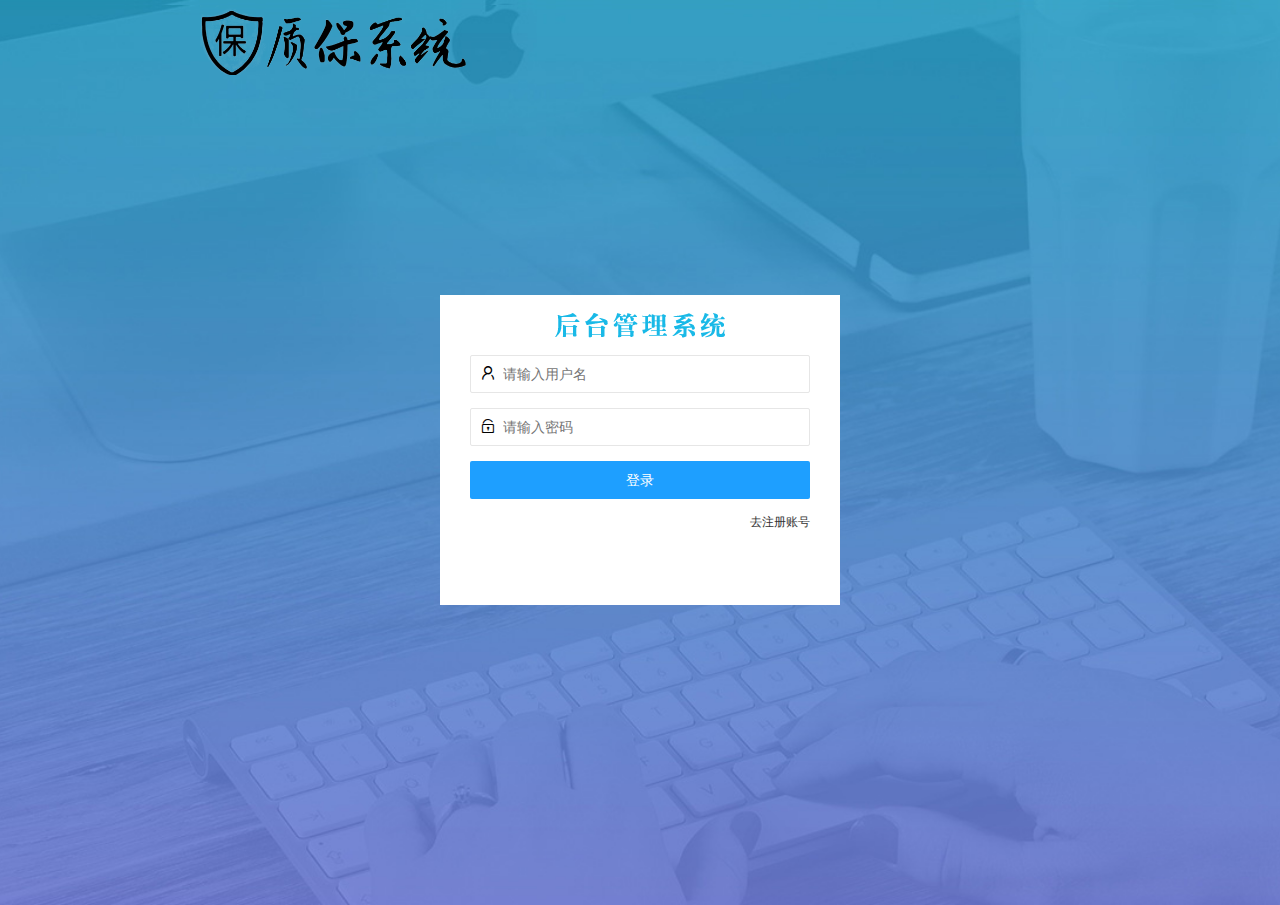
==== commit d826236f: "修改了登录和注册开发" ====
--- a/login.html
+++ b/login.html
@@ -14,7 +14,7 @@
 <body>
     <!-- 头部的 Logo 区域 -->
     <div class="layui-main">
-        <img src="/assets/images/logo.png" alt="" />
+        <img src="/assets/images/logo.png">
     </div>
 
     <!-- 登录注册区域 -->
--- a/assets/css/login.css
+++ b/assets/css/login.css
@@ -7,6 +7,15 @@
   background: url('/assets/images/login_bg.jpg') no-repeat center;
   background-size: cover;
 }
+.layui-main{
+  width: 270px;
+  height: 70px;
+  margin: 5px 0 0 200px;
+  }
+  .layui-main img {
+    width: 100%;
+    height: 100%;
+  }
 .loginAndRegBox {
   width: 400px;
   height: 310px;
